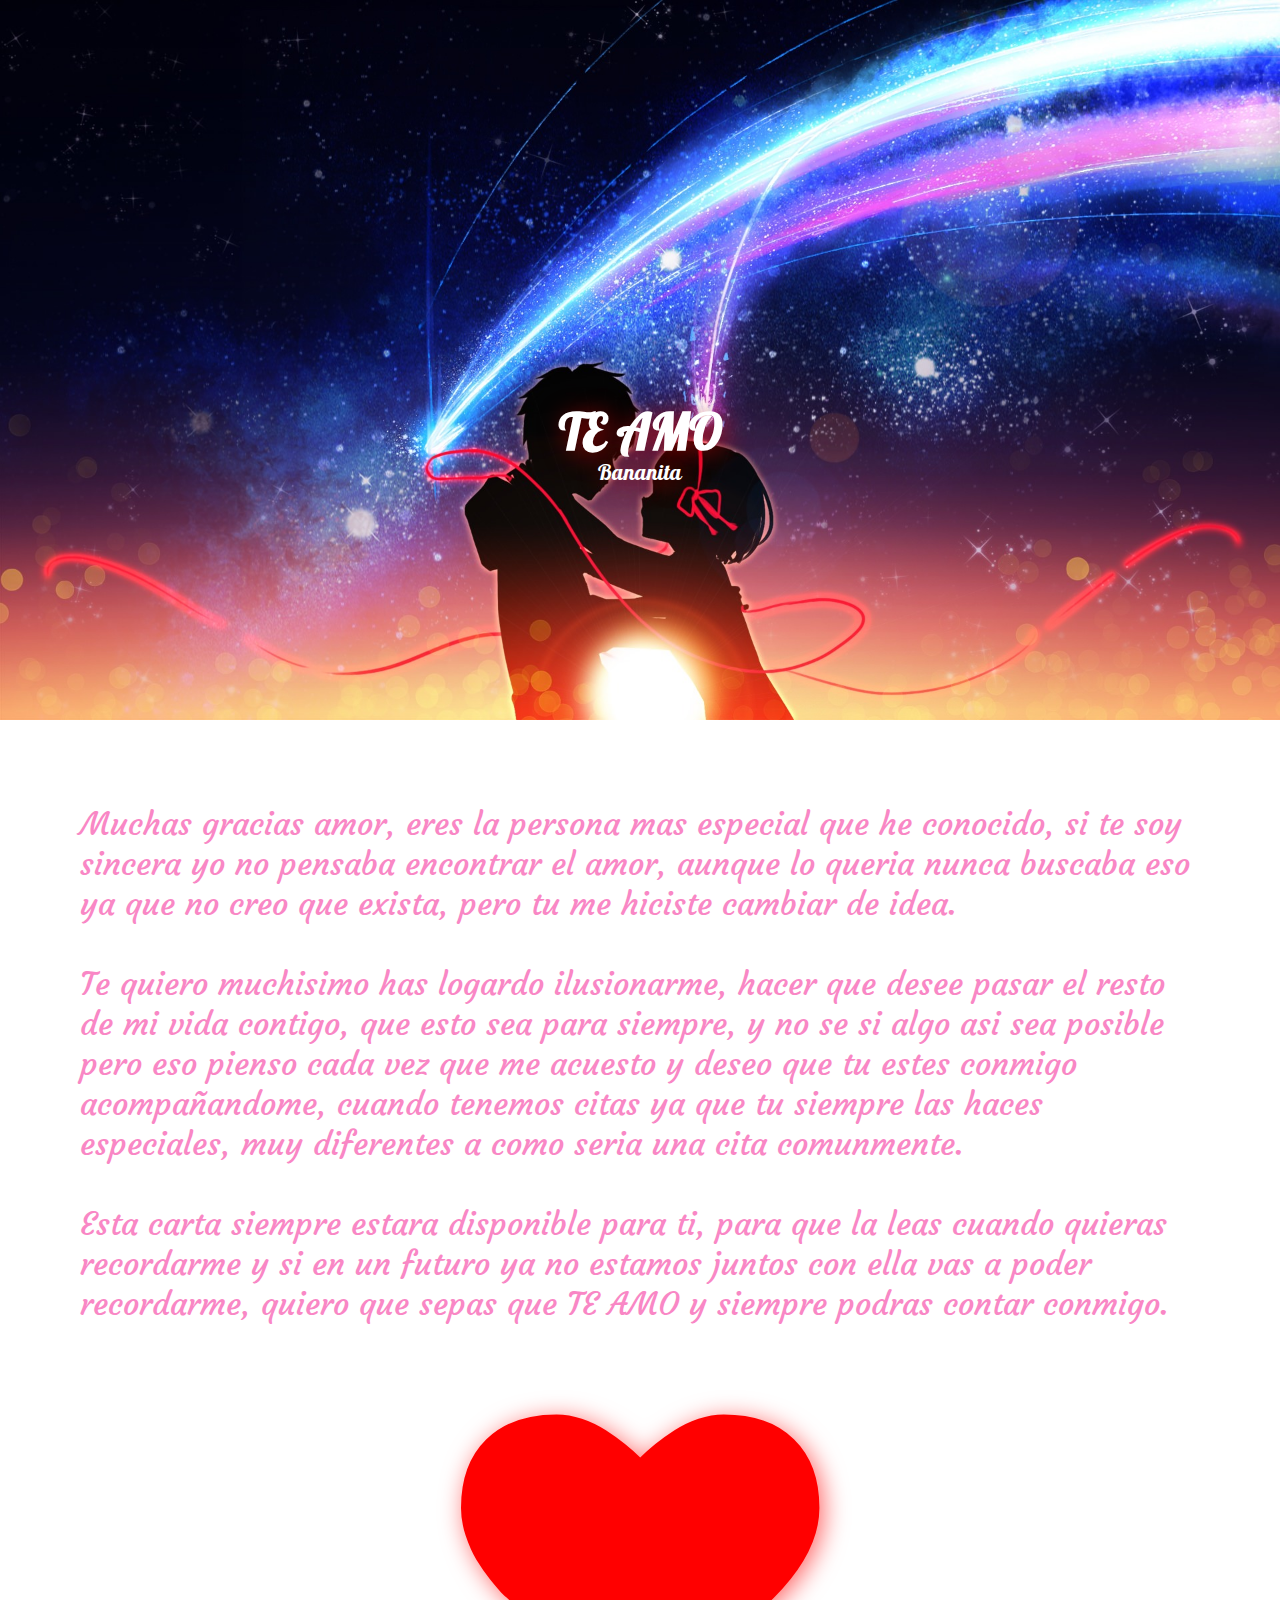
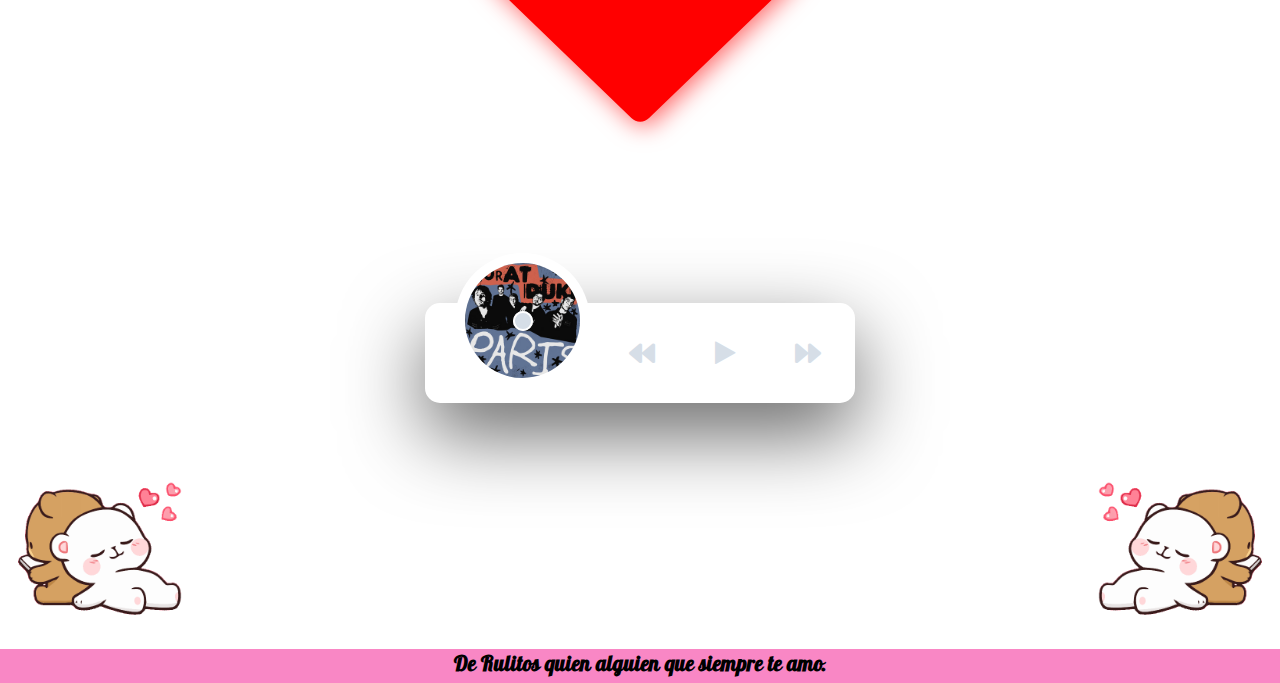
==== index.html @ a7a333dc "Probando git" ====
<!DOCTYPE html>
<html lang="es">

<head>
    <meta charset="UTF-8">
    <meta name="viewport" content="width=device-width, initial-scale=1.0">
    <link rel="stylesheet" href="./css/style.css">
    <link rel='stylesheet' href='https://use.fontawesome.com/releases/v5.3.1/css/all.css'><link rel="stylesheet" href="./css/musicreproductor.css">
    <link rel="stylesheet" href="https://cdnjs.cloudflare.com/ajax/libs/font-awesome/4.7.0/css/font-awesome.min.css">
    <link href="https://fonts.googleapis.com/css?family=Courgette|Pacifico&display=swap" rel="stylesheet">
    <link rel="shortcut icon" href="./multimedia/corazon.ico" />
    <title>Mi Ultima Carta de Amor</title>
</head>

<body>

    <nav>
        <img src="./multimedia/sombras_yourname.jpg" alt="background">
    </nav>

    <main>
        <div class="content">
            <p>
                Muchas gracias amor, eres la persona mas especial que he conocido, si te soy sincera yo no pensaba
                encontrar el amor, aunque lo queria nunca buscaba eso ya que no creo que exista, pero tu me hiciste
                cambiar de idea.
                <br><br>
                Te quiero muchisimo has logardo ilusionarme, hacer que desee pasar el resto de mi vida contigo, que esto
                sea para siempre, y no se si algo asi sea posible pero eso pienso cada vez que me acuesto y deseo que tu
                estes
                conmigo acompañandome, cuando tenemos citas ya que tu siempre las haces especiales, muy diferentes a
                como seria
                una cita comunmente.
                <br><br>
                Esta carta siempre estara disponible para ti, para que la leas cuando quieras recordarme y si en un
                futuro ya
                no estamos juntos con ella vas a poder recordarme, quiero que sepas que TE AMO y siempre podras contar
                conmigo.
            </p>
        </div>

        <container>
            <style>
                @import url('https://fonts.googleapis.com/css?family=Galada&display=swap');

                .container {
                    font-size: 28vw;
                    color: rgb(255, 0, 0);
                    animation: 3s ease infinite corazon;
                    text-shadow: 4px 4px 25px rgba(255, 0, 0, 0.6);
                    justify-content: center;
                    margin-top: 65px;
                    margin-bottom: 65px;
                }

                .container .contenido {
                    position: absolute;
                    left: 50%;
                    top: 50%;
                    transform: translate(-50%, -50%);
                    color: #fff;
                    text-align: center;
                    font-family: 'Galada', cursive;
                }

                .content_corazon {
                    position: absolute;
                    left: 50%;
                    top: 50%;
                    transform: translate(-50%, -50%);
                    color: #2f0fc0;
                    text-align: center;
                    font-family: 'Galada', cursive;
                }

                .container .contenido h1 {
                    font-size: 50px;
                }

                .container .contenido p {
                    font-size: 22px;
                }

                @keyframes corazon {

                    50% {
                        transform: scale(1.3);
                    }

                }
            </style>
            <center>
                <div class="container fa fa-heart">
                    <div class="contenido">
                        <h1>TE AMO</h1>
                        <p>Bananita</p>
                    </div>
                </div>
            </center>
        </container>
        <center>
            <div>
                <div id="app-cover">
                    <div id="bg-artwork"></div>
                    <div id="bg-layer"></div>
                    <div id="player">
                        <div id="player-track">
                            <div id="album-name"></div>
                            <div id="track-name"></div>
                            <div id="track-time">
                                <div id="current-time"></div>
                                <div id="track-length"></div>
                            </div>
                            <div id="s-area">
                                <div id="ins-time"></div>
                                <div id="s-hover"></div>
                                <div id="seek-bar"></div>
                            </div>
                        </div>
                        <div id="player-content">
                            <div id="album-art">
                                <img src="/multimedia/Track_1.jpg"
                                    class="active" id="_1">
                                <img src="https://raw.githubusercontent.com/himalayasingh/music-player-1/master/img/_2.jpg"
                                    id="_2">
                                <img src="https://raw.githubusercontent.com/himalayasingh/music-player-1/master/img/_3.jpg"
                                    id="_3">
                                <img src="https://raw.githubusercontent.com/himalayasingh/music-player-1/master/img/_4.jpg"
                                    id="_4">
                                <img src="https://raw.githubusercontent.com/himalayasingh/music-player-1/master/img/_5.jpg"
                                    id="_5">
                                <div id="buffer-box">Cargando ...</div>
                            </div>
                            <div id="player-controls">
                                <div class="control">
                                    <div class="button" id="play-previous">
                                        <i class="fas fa-backward"></i>
                                    </div>
                                </div>
                                <div class="control">
                                    <div class="button" id="play-pause-button">
                                        <i class="fas fa-play"></i>
                                    </div>
                                </div>
                                <div class="control">
                                    <div class="button" id="play-next">
                                        <i class="fas fa-forward"></i>
                                    </div>
                                </div>
                            </div>
                        </div>
                    </div>
                </div>
        </center>
       
        <style>
            .contenedor-imagenes {
                display: flex;
                justify-content: space-between;
                margin-left: auto;
                margin-top: 50px;
            }
        </style>
        <div class="contenedor-imagenes">
            <img src="./multimedia/sticker.gif" width="200" height="200">
            <img class="imagen-rotada" src="./multimedia/sticker.gif" width="200" height="200">
        </div>
        <div class="footer">
            <h4>De Rulitos quien alguien que siempre te amo.</h4>
        </div>

    </main>
    <script src='https://cdnjs.cloudflare.com/ajax/libs/jquery/3.3.1/jquery.min.js'></script>
    <script src="javascript.js"></script>
</body>

</html>
---- css/style.css ----
@import url("https://fonts.googleapis.com/css2?family=Inter:wght@100;200;300;400;500;600;700;800;900&display=swap");
*
{
    margin: 0;
    padding: 0;

}
nav img
{
    width: 100%;
    height: 100%;
}

.content img
{
    width: 650px;
    margin: auto;
    display: block;
}

.content p
{
    font-family: 'Courgette', cursive;
    color: #F987c5;
    font-size: 2em;
    padding: 80px;
    padding-bottom: 0;
}

.collage
{
    display: flex;
    flex-wrap: wrap;
    flex-direction: row;
    padding: 0;
    align-content: center;
    justify-content: center;
}

.collage img
{
    display: inline-block;
    width: 400px;
}

.footer
{
    display: block;
    font-family: 'Galada', cursive;
    font-size: 1.3em;
    background: #F987c5;
    width: 100%;
    height: auto;
    justify-content: center;
    
}

.footer h4
{
    display: flexbox;
    background: none;
    color: #000000;
    text-align: center;
}

.imagen-rotada {
    transform: scaleX(-1);

  }

.audio-musica{
    margin: 25px;
    margin-bottom: 75px;

}

.container .contenido {
    position: absolute;
    left: 50%;
    top: 50%;
    transform: translate(-50%, -50%);
    color: #fff;
    text-align: center;
    font-family: 'Galada', cursive;
}


.container .contenido h1 {
    font-size: 50px;
}

.container .contenido p {
    font-size: 22px;
}

@keyframes corazon {

    50% {
        transform: scale(1.3);
    }

}

@media screen and (max-width: 640px)
{
    nav img
    {
        height: 400px;
    }

    .content p
    {
        padding: 60px 10px;
        font-size: 1.4em;
    }

    .content img
    {
        display: none;
    }

    .collage
    {
        flex-direction: column;
    }

    .collage img
    {
        width: 100%;
    }
}
---- css/musicreproductor.css ----
*:focus {
    outline: none;
  }
  
  #body-music {
    font-family: Helvetica, Arial;
    margin: 0;
    background-color: #ffeff5;
  }
  
  #app-cover {
    position: static;
    top: 50%;
    right: 0;
    left: 0;
    width: 430px;
    height: 100px;
    margin: -4px auto;
  }
  
  #player {
    position: relative;
    height: 100%;
    z-index: 3;
  }
  
  #player-track {
    position: absolute;
    top: 0;
    right: 15px;
    left: 15px;
    padding: 13px 22px 10px 184px;
    background-color: #fff7f7;
    border-radius: 15px 15px 0 0;
    transition: 0.3s ease top;
    z-index: 1;
  }
  
  #player-track.active {
    top: -92px;
  }
  
  #album-name {
    color: #54576f;
    font-size: 17px;
    font-weight: bold;
  }
  
  #track-name {
    color: #acaebd;
    font-size: 13px;
    margin: 2px 0 13px 0;
  }
  
  #track-time {
    height: 12px;
    margin-bottom: 3px;
    overflow: hidden;
  }
  
  #current-time {
    float: left;
  }
  
  #track-length {
    float: right;
  }
  
  #current-time,
  #track-length {
    color: transparent;
    font-size: 11px;
    background-color: #ffe8ee;
    border-radius: 10px;
    transition: 0.3s ease all;
  }
  
  #track-time.active #current-time,
  #track-time.active #track-length {
    color: #f86d92;
    background-color: transparent;
  }
  
  #s-area,
  #seek-bar {
    position: relative;
    height: 4px;
    border-radius: 4px;
  }
  
  #s-area {
    background-color: #ffe8ee;
    cursor: pointer;
  }
  
  #ins-time {
    position: absolute;
    top: -29px;
    color: #fff;
    font-size: 12px;
    white-space: pre;
    padding: 5px 6px;
    border-radius: 4px;
    display: none;
  }
  
  #s-hover {
    position: absolute;
    top: 0;
    bottom: 0;
    left: 0;
    opacity: 0.2;
    z-index: 2;
  }
  
  #ins-time,
  #s-hover {
    background-color: #3b3d50;
  }
  
  #seek-bar {
    content: "";
    position: absolute;
    top: 0;
    bottom: 0;
    left: 0;
    width: 0;
    background-color: #fd6d94;
    transition: 0.2s ease width;
    z-index: 1;
  }
  
  #player-content {
    position: relative;
    height: 100%;
    background-color: #fff;
    box-shadow: 0 30px 80px #656565;
    border-radius: 15px;
    z-index: 2;
    margin-top: 95px;
    margin-bottom: 50px;
  }
  
  #album-art {
    position: absolute;
    top: -40px;
    width: 115px;
    height: 115px;
    margin-left: 40px;
    transform: rotateZ(0);
    transition: 0.3s ease all;
    box-shadow: 0 0 0 10px #fff;
    border-radius: 50%;
    overflow: hidden;
  }
  
  #album-art.active {
    top: -60px;
    box-shadow: 0 0 0 4px #fff7f7, 0 30px 50px -15px #afb7c1;
  }
  
  #album-art:before {
    content: "";
    position: absolute;
    top: 50%;
    right: 0;
    left: 0;
    width: 20px;
    height: 20px;
    margin: -10px auto 0 auto;
    background-color: #d6dee7;
    border-radius: 50%;
    box-shadow: inset 0 0 0 2px #fff;
    z-index: 2;
  }
  
  #album-art img {
    display: block;
    position: absolute;
    top: 0;
    left: 0;
    width: 100%;
    height: 100%;
    opacity: 0;
    z-index: -1;
  }
  
  #album-art img.active {
    opacity: 1;
    z-index: 1;
  }
  
  #album-art.active img.active {
    z-index: 1;
    animation: rotateAlbumArt 3s linear 0s infinite forwards;
  }
  
  @keyframes rotateAlbumArt {
    0% {
      transform: rotateZ(0);
    }
    100% {
      transform: rotateZ(360deg);
    }
  }
  
  #buffer-box {
    position: absolute;
    top: 50%;
    right: 0;
    left: 0;
    height: 13px;
    color: #1f1f1f;
    font-size: 13px;
    font-family: Helvetica;
    text-align: center;
    font-weight: bold;
    line-height: 1;
    padding: 6px;
    margin: -12px auto 0 auto;
    background-color: rgba(255, 255, 255, 0.19);
    opacity: 0;
    z-index: 2;
  }
  
  #album-art img,
  #buffer-box {
    transition: 0.1s linear all;
  }
  
  #album-art.buffering img {
    opacity: 0.25;
  }
  
  #album-art.buffering img.active {
    opacity: 0.8;
    filter: blur(2px);
    -webkit-filter: blur(2px);
  }
  
  #album-art.buffering #buffer-box {
    opacity: 1;
  }
  
  #player-controls {
    width: 250px;
    height: 100%;
    margin: 0 5px 0 141px;
    float: right;
    overflow: hidden;
  }
  
  .control {
    width: 33.333%;
    float: left;
    padding: 12px 0;
  }
  
  .button {
    width: 26px;
    height: 26px;
    padding: 25px;
    background-color: #fff;
    border-radius: 6px;
    cursor: pointer;
  }
  
  .button i {
    display: block;
    color: #d6dee7;
    font-size: 26px;
    text-align: center;
    line-height: 1;
  }
  
  .button,
  .button i {
    transition: 0.2s ease all;
  }
  
  .button:hover {
    background-color: #d6d6de;
  }
  
  .button:hover i {
    color: #fff;
  }
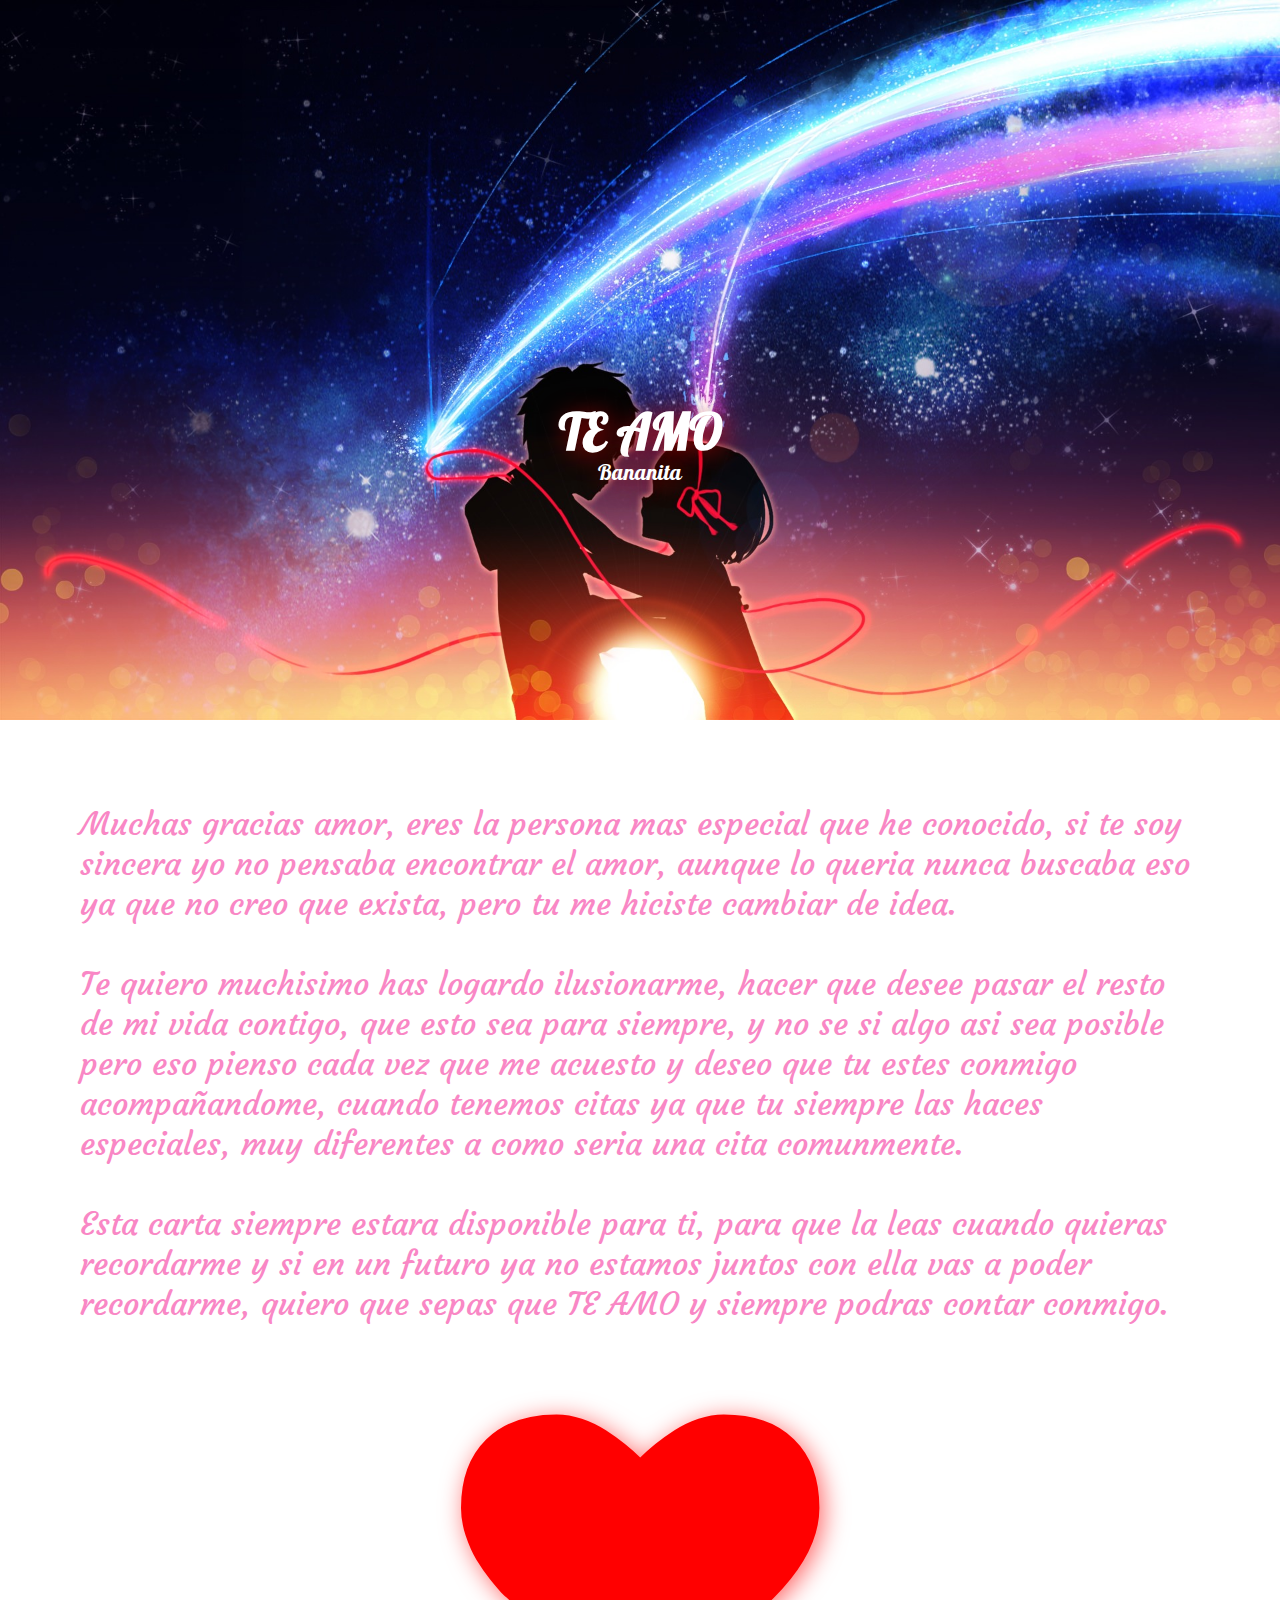
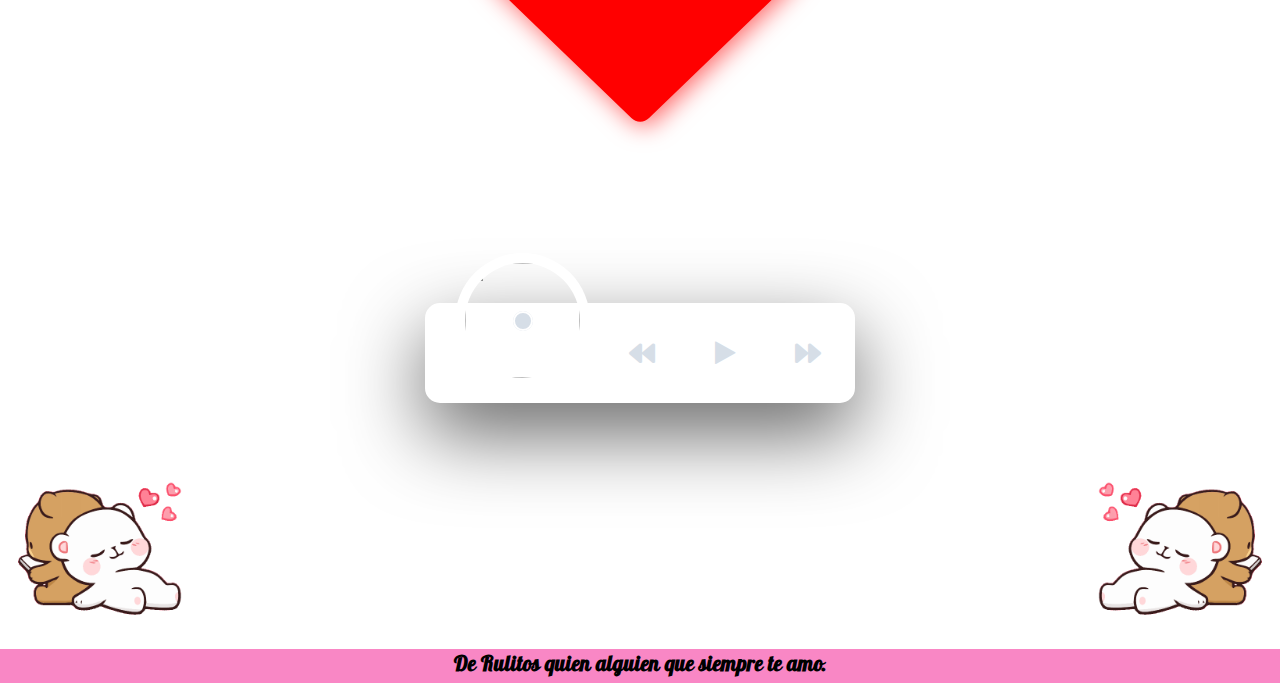
==== commit 373afae3: "Canciones Completas" ====
--- a/index.html
+++ b/index.html
@@ -119,15 +119,15 @@
                         </div>
                         <div id="player-content">
                             <div id="album-art">
-                                <img src="/multimedia/Track_1.jpg"
+                                <img src="https://raw.githubusercontent.com/JulianL76/Love_Letter/main/multimedia/Track_1.jpg"
                                     class="active" id="_1">
-                                <img src="https://raw.githubusercontent.com/himalayasingh/music-player-1/master/img/_2.jpg"
+                                <img src="https://raw.githubusercontent.com/JulianL76/Love_Letter/main/multimedia/Track_2.jpg"
                                     id="_2">
-                                <img src="https://raw.githubusercontent.com/himalayasingh/music-player-1/master/img/_3.jpg"
+                                <img src="https://raw.githubusercontent.com/JulianL76/Love_Letter/main/multimedia/Track_3.jpg"
                                     id="_3">
-                                <img src="https://raw.githubusercontent.com/himalayasingh/music-player-1/master/img/_4.jpg"
+                                <img src="https://raw.githubusercontent.com/JulianL76/Love_Letter/main/multimedia/Track_2.jpg"
                                     id="_4">
-                                <img src="https://raw.githubusercontent.com/himalayasingh/music-player-1/master/img/_5.jpg"
+                                <img src="https://raw.githubusercontent.com/JulianL76/Love_Letter/main/multimedia/Track_4.jpg"
                                     id="_5">
                                 <div id="buffer-box">Cargando ...</div>
                             </div>
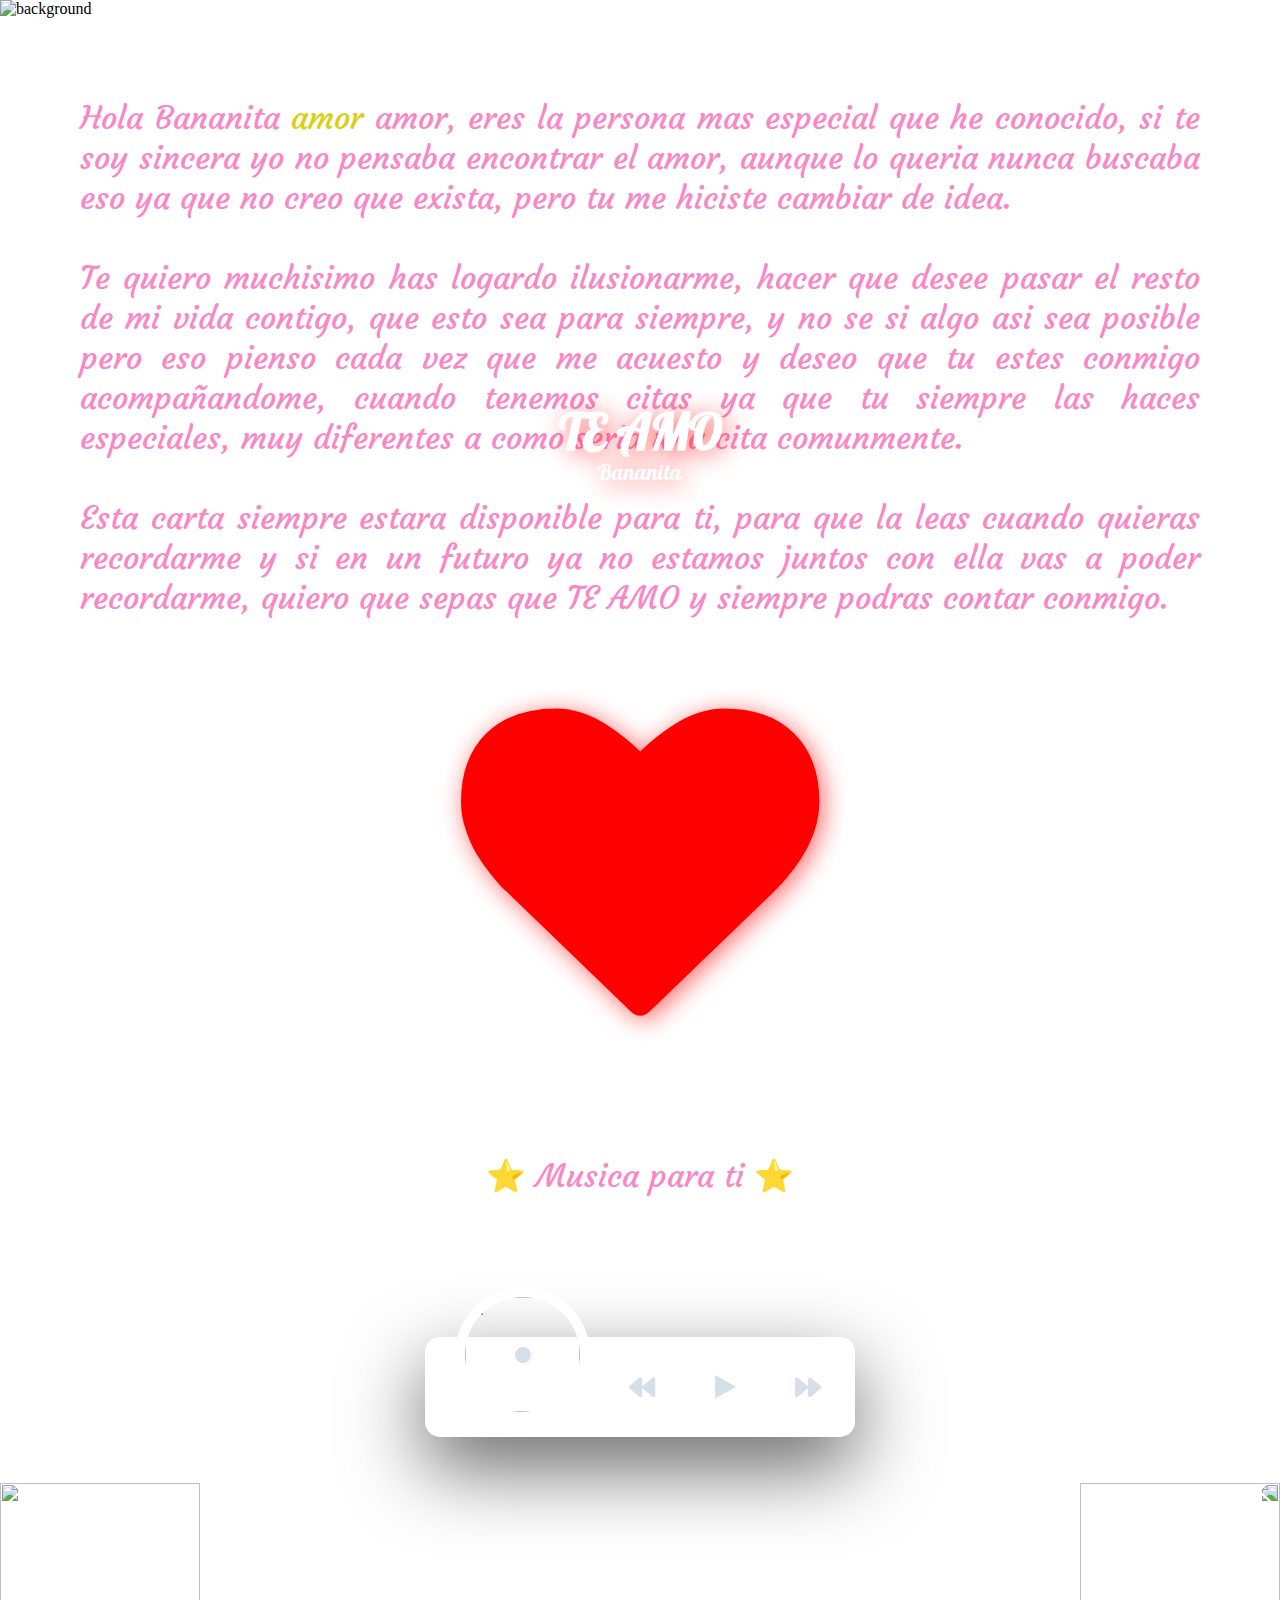
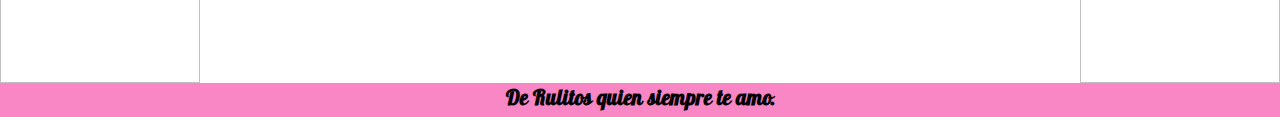
==== commit ef0f1a30: "Imgenes subidas a Github" ====
--- a/index.html
+++ b/index.html
@@ -15,13 +15,13 @@
 <body>
 
     <nav>
-        <img src="./multimedia/sombras_yourname.jpg" alt="background">
+        <img src="https://raw.githubusercontent.com/JulianL76/Love_Letter/main/multimedia/sombras_yourname.jpg" alt="background">
     </nav>
 
     <main>
         <div class="content">
             <p>
-                Muchas gracias amor, eres la persona mas especial que he conocido, si te soy sincera yo no pensaba
+                Hola Bananita <span class="degradado">amor</span> amor, eres la persona mas especial que he conocido, si te soy sincera yo no pensaba
                 encontrar el amor, aunque lo queria nunca buscaba eso ya que no creo que exista, pero tu me hiciste
                 cambiar de idea.
                 <br><br>
@@ -100,6 +100,11 @@
         </container>
         <center>
             <div>
+                <div> 
+                    <p class="titulo-musica">
+                        ⭐ Musica para ti ⭐
+                    </p>
+                </div>
                 <div id="app-cover">
                     <div id="bg-artwork"></div>
                     <div id="bg-layer"></div>
@@ -162,11 +167,11 @@
             }
         </style>
         <div class="contenedor-imagenes">
-            <img src="./multimedia/sticker.gif" width="200" height="200">
-            <img class="imagen-rotada" src="./multimedia/sticker.gif" width="200" height="200">
+            <img src="https://raw.githubusercontent.com/JulianL76/Love_Letter/main/multimedia/sticker.gif" width="200" height="200">
+            <img class="imagen-rotada" src="https://raw.githubusercontent.com/JulianL76/Love_Letter/main/multimedia/sticker.gif" width="200" height="200">
         </div>
         <div class="footer">
-            <h4>De Rulitos quien alguien que siempre te amo.</h4>
+            <h4>De Rulitos quien siempre te amo.</h4>
         </div>
 
     </main>
--- a/css/style.css
+++ b/css/style.css
@@ -1,25 +1,23 @@
 @import url("https://fonts.googleapis.com/css2?family=Inter:wght@100;200;300;400;500;600;700;800;900&display=swap");
-*
-{
+
+* {
     margin: 0;
     padding: 0;
 
 }
-nav img
-{
+
+nav img {
     width: 100%;
     height: 100%;
 }
 
-.content img
-{
+.content img {
     width: 650px;
     margin: auto;
     display: block;
 }
 
-.content p
-{
+.content p {
     font-family: 'Courgette', cursive;
     color: #F987c5;
     font-size: 2em;
@@ -27,8 +25,26 @@
     padding-bottom: 0;
 }
 
-.collage
-{
+.titulo-musica{
+    font-family: 'Courgette', cursive;
+    color: #F987c5;
+    font-size: 2em;
+
+    padding: 50px;
+
+}
+
+.content {
+    text-align: justify;
+}
+
+.degradado {
+    color: #dbce12;
+    font-size: 1em;
+}
+
+
+.collage {
     display: flex;
     flex-wrap: wrap;
     flex-direction: row;
@@ -37,14 +53,12 @@
     justify-content: center;
 }
 
-.collage img
-{
+.collage img {
     display: inline-block;
     width: 400px;
 }
 
-.footer
-{
+.footer {
     display: block;
     font-family: 'Galada', cursive;
     font-size: 1.3em;
@@ -52,11 +66,10 @@
     width: 100%;
     height: auto;
     justify-content: center;
-    
+
 }
 
-.footer h4
-{
+.footer h4 {
     display: flexbox;
     background: none;
     color: #000000;
@@ -66,9 +79,9 @@
 .imagen-rotada {
     transform: scaleX(-1);
 
-  }
+}
 
-.audio-musica{
+.audio-musica {
     margin: 25px;
     margin-bottom: 75px;
 
@@ -101,31 +114,25 @@
 
 }
 
-@media screen and (max-width: 640px)
-{
-    nav img
-    {
+@media screen and (max-width: 640px) {
+    nav img {
         height: 400px;
     }
 
-    .content p
-    {
+    .content p {
         padding: 60px 10px;
         font-size: 1.4em;
     }
 
-    .content img
-    {
+    .content img {
         display: none;
     }
 
-    .collage
-    {
+    .collage {
         flex-direction: column;
     }
 
-    .collage img
-    {
+    .collage img {
         width: 100%;
     }
 }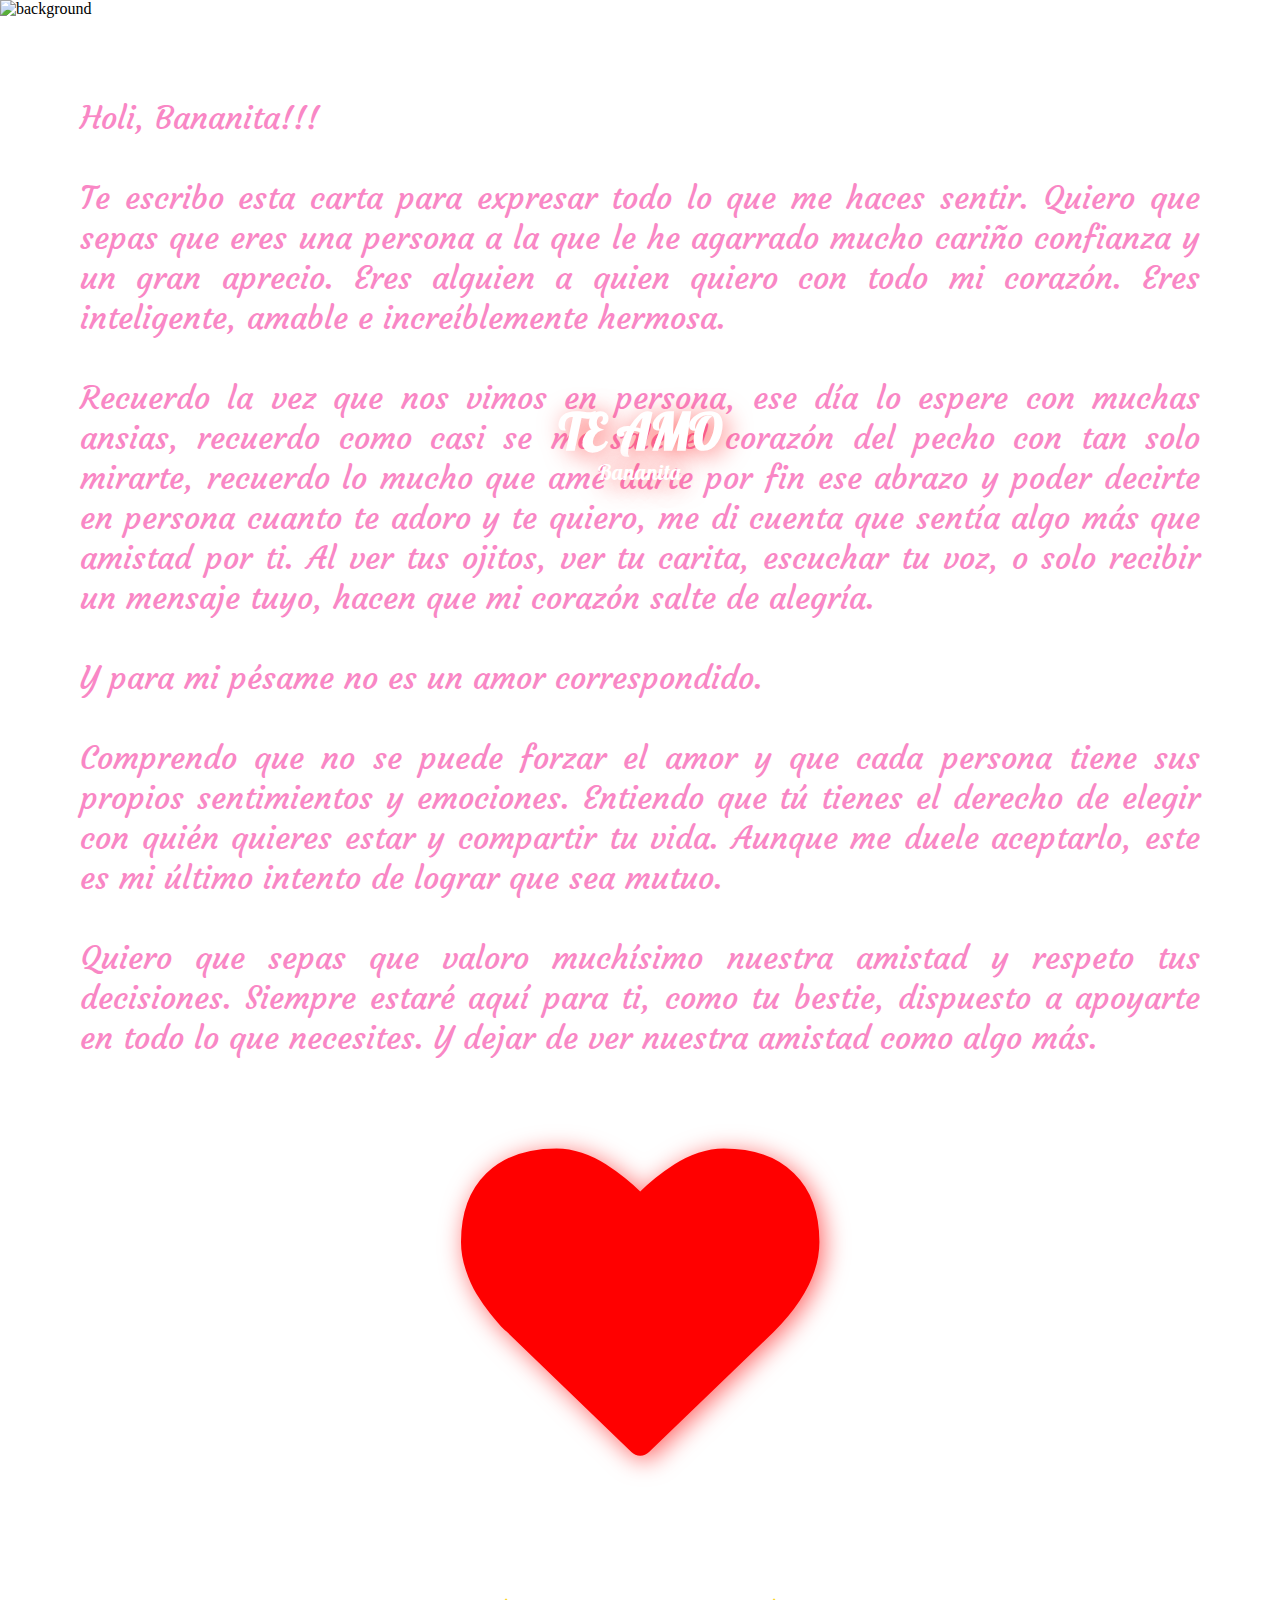
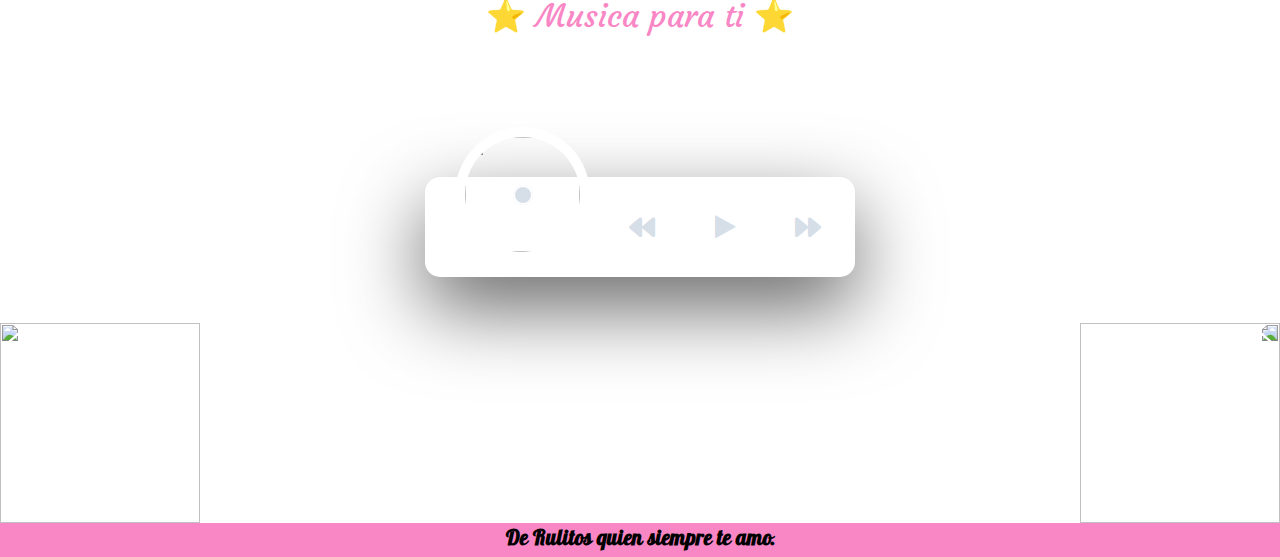
==== commit 216a33d8: "Mensaje completo." ====
--- a/index.html
+++ b/index.html
@@ -5,7 +5,8 @@
     <meta charset="UTF-8">
     <meta name="viewport" content="width=device-width, initial-scale=1.0">
     <link rel="stylesheet" href="./css/style.css">
-    <link rel='stylesheet' href='https://use.fontawesome.com/releases/v5.3.1/css/all.css'><link rel="stylesheet" href="./css/musicreproductor.css">
+    <link rel='stylesheet' href='https://use.fontawesome.com/releases/v5.3.1/css/all.css'>
+    <link rel="stylesheet" href="./css/musicreproductor.css">
     <link rel="stylesheet" href="https://cdnjs.cloudflare.com/ajax/libs/font-awesome/4.7.0/css/font-awesome.min.css">
     <link href="https://fonts.googleapis.com/css?family=Courgette|Pacifico&display=swap" rel="stylesheet">
     <link rel="shortcut icon" href="./multimedia/corazon.ico" />
@@ -15,27 +16,35 @@
 <body>
 
     <nav>
-        <img src="https://raw.githubusercontent.com/JulianL76/Love_Letter/main/multimedia/sombras_yourname.jpg" alt="background">
+        <img src="https://raw.githubusercontent.com/JulianL76/Love_Letter/main/multimedia/sombras_yourname.jpg"
+            alt="background">
     </nav>
 
     <main>
         <div class="content">
             <p>
-                Hola Bananita <span class="degradado">amor</span> amor, eres la persona mas especial que he conocido, si te soy sincera yo no pensaba
-                encontrar el amor, aunque lo queria nunca buscaba eso ya que no creo que exista, pero tu me hiciste
-                cambiar de idea.
+                Holi, Bananita!!!
                 <br><br>
-                Te quiero muchisimo has logardo ilusionarme, hacer que desee pasar el resto de mi vida contigo, que esto
-                sea para siempre, y no se si algo asi sea posible pero eso pienso cada vez que me acuesto y deseo que tu
-                estes
-                conmigo acompañandome, cuando tenemos citas ya que tu siempre las haces especiales, muy diferentes a
-                como seria
-                una cita comunmente.
+                Te escribo esta carta para expresar todo lo que me haces sentir. Quiero que sepas que eres una persona a
+                la que le he agarrado mucho cariño confianza y un gran aprecio. Eres alguien a quien quiero con todo mi
+                corazón. Eres inteligente, amable e increíblemente hermosa.
                 <br><br>
-                Esta carta siempre estara disponible para ti, para que la leas cuando quieras recordarme y si en un
-                futuro ya
-                no estamos juntos con ella vas a poder recordarme, quiero que sepas que TE AMO y siempre podras contar
-                conmigo.
+                Recuerdo la vez que nos vimos en persona, ese día lo espere con muchas ansias, recuerdo como casi se me
+                sale el corazón del pecho con tan solo mirarte, recuerdo lo mucho que amé darte por fin ese abrazo y
+                poder decirte en persona cuanto te adoro y te quiero, me di cuenta que sentía algo más que amistad por
+                ti. Al ver tus ojitos, ver tu carita, escuchar tu voz, o solo recibir un mensaje tuyo, hacen que mi
+                corazón salte de alegría.
+                <br><br>
+                Y para mi pésame no es un amor correspondido.
+                <br><br>
+                Comprendo que no se puede forzar el amor y que cada persona tiene sus propios sentimientos y emociones.
+                Entiendo que tú tienes el derecho de elegir con quién quieres estar y compartir tu vida. Aunque me duele
+                aceptarlo, este es mi último intento de lograr que sea mutuo.
+                <br><br>
+                Quiero que sepas que valoro muchísimo nuestra amistad y respeto tus decisiones. Siempre estaré aquí para
+                ti, como tu bestie, dispuesto a apoyarte en todo lo que necesites. Y dejar de ver nuestra amistad como
+                algo más.
+
             </p>
         </div>
 
@@ -100,7 +109,7 @@
         </container>
         <center>
             <div>
-                <div> 
+                <div>
                     <p class="titulo-musica">
                         ⭐ Musica para ti ⭐
                     </p>
@@ -157,7 +166,7 @@
                     </div>
                 </div>
         </center>
-       
+
         <style>
             .contenedor-imagenes {
                 display: flex;
@@ -167,8 +176,11 @@
             }
         </style>
         <div class="contenedor-imagenes">
-            <img src="https://raw.githubusercontent.com/JulianL76/Love_Letter/main/multimedia/sticker.gif" width="200" height="200">
-            <img class="imagen-rotada" src="https://raw.githubusercontent.com/JulianL76/Love_Letter/main/multimedia/sticker.gif" width="200" height="200">
+            <img src="https://raw.githubusercontent.com/JulianL76/Love_Letter/main/multimedia/sticker.gif" width="200"
+                height="200">
+            <img class="imagen-rotada"
+                src="https://raw.githubusercontent.com/JulianL76/Love_Letter/main/multimedia/sticker.gif" width="200"
+                height="200">
         </div>
         <div class="footer">
             <h4>De Rulitos quien siempre te amo.</h4>
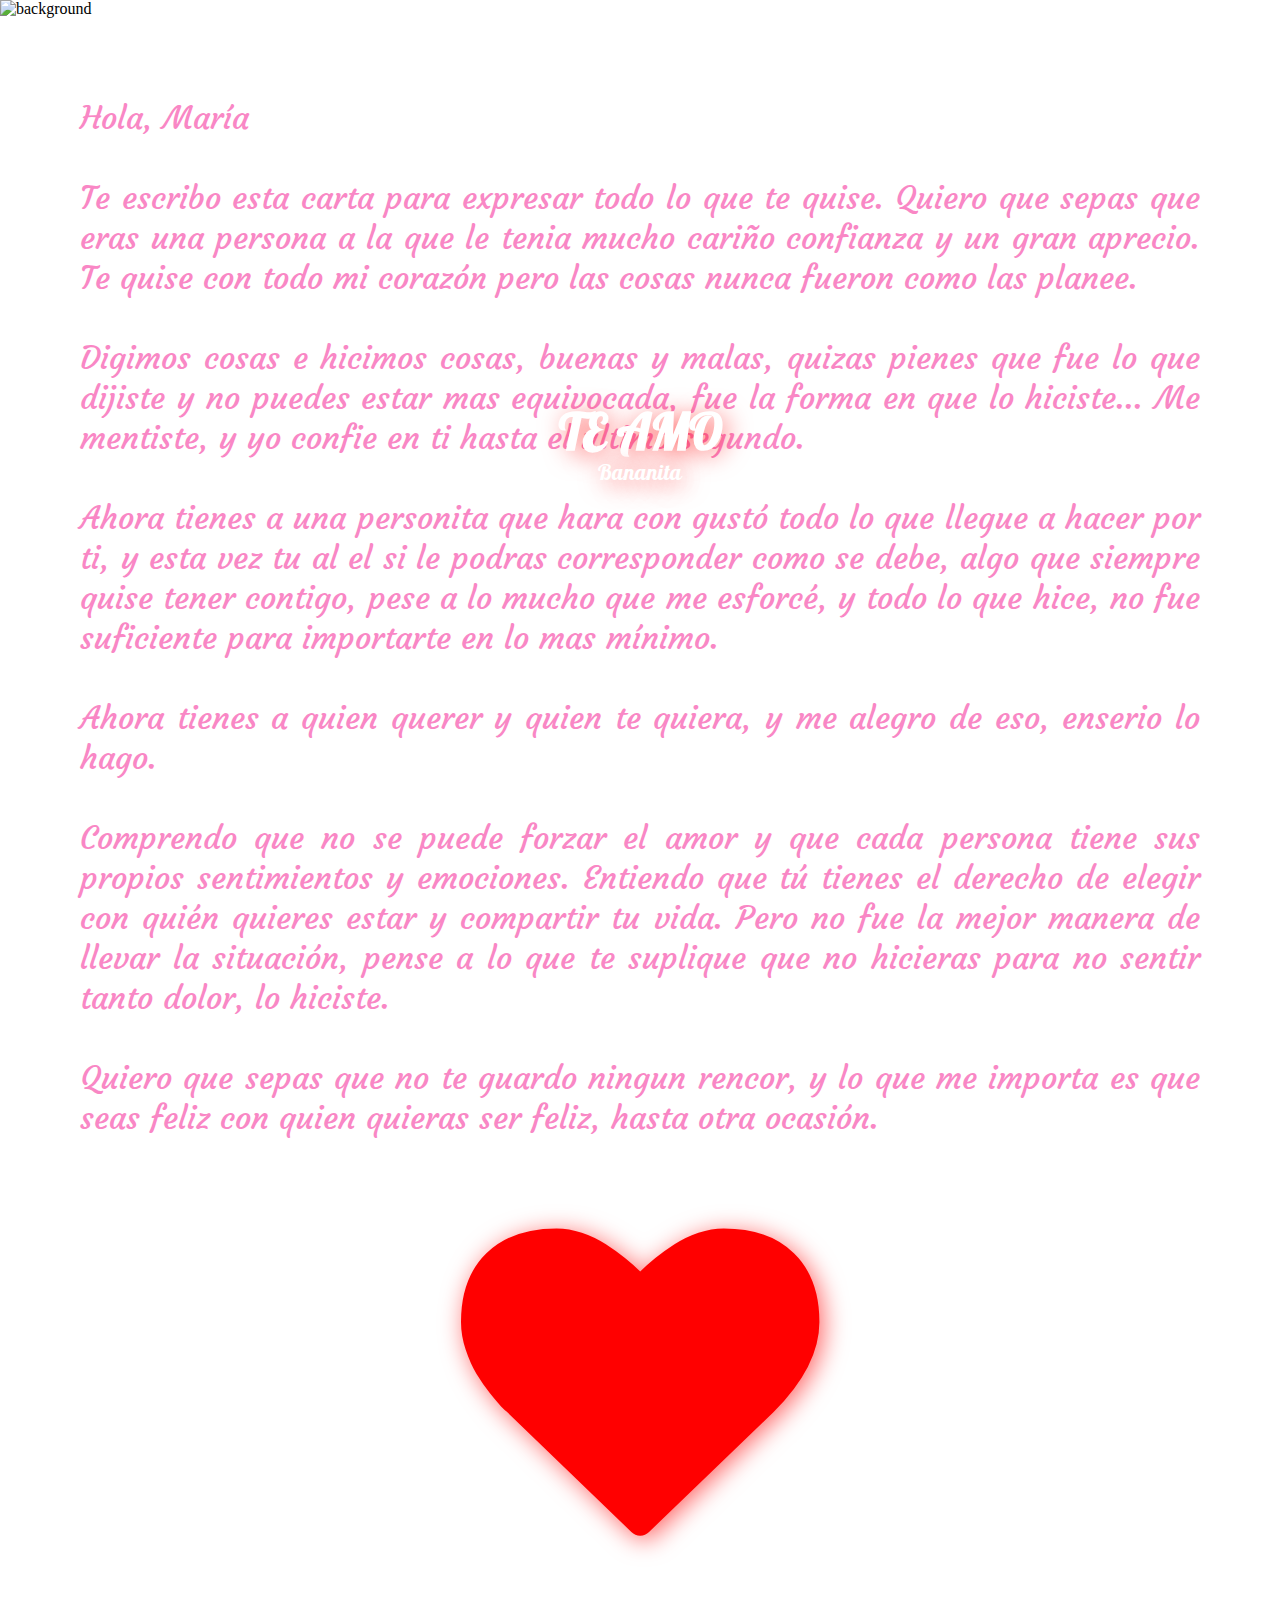
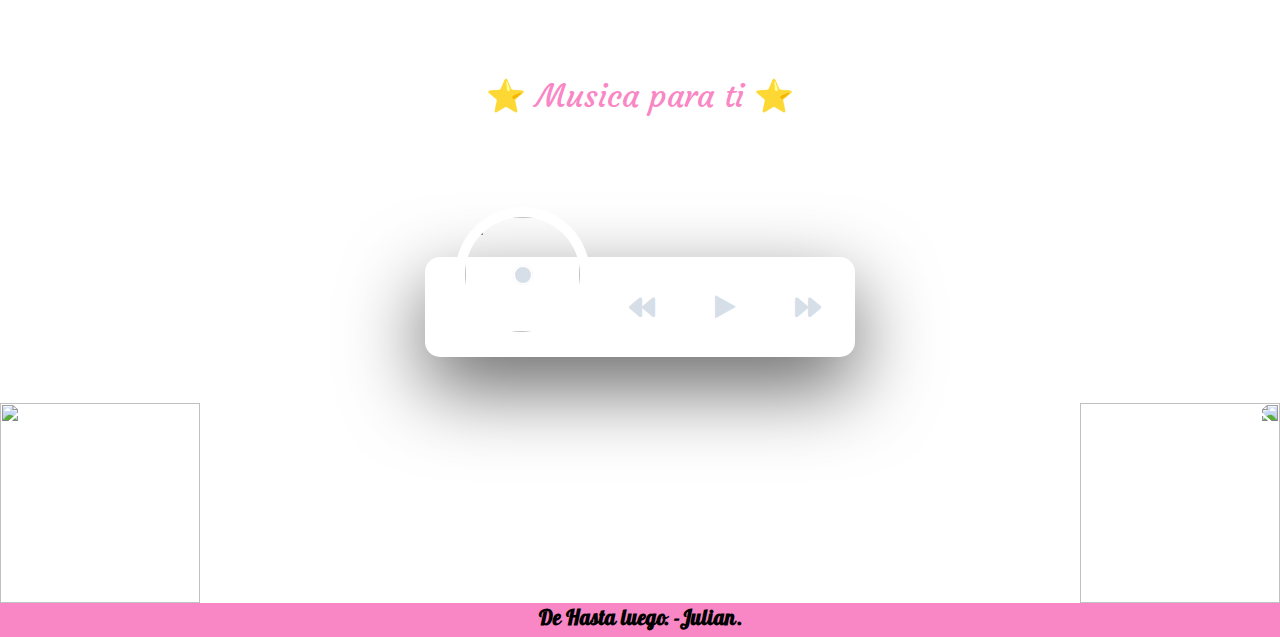
==== commit fe6aa1a8: "El fin." ====
--- a/index.html
+++ b/index.html
@@ -16,34 +16,41 @@
 <body>
 
     <nav>
-        <img src="https://raw.githubusercontent.com/JulianL76/Love_Letter/main/multimedia/sombras_yourname.jpg"
+        <img src="https://raw.githubusercontent.com/JulianL76/Love_Letter/main/multimedia/"
             alt="background">
     </nav>
 
     <main>
         <div class="content">
             <p>
-                Holi, Bananita!!!
-                <br><br>
-                Te escribo esta carta para expresar todo lo que me haces sentir. Quiero que sepas que eres una persona a
-                la que le he agarrado mucho cariño confianza y un gran aprecio. Eres alguien a quien quiero con todo mi
-                corazón. Eres inteligente, amable e increíblemente hermosa.
-                <br><br>
-                Recuerdo la vez que nos vimos en persona, ese día lo espere con muchas ansias, recuerdo como casi se me
-                sale el corazón del pecho con tan solo mirarte, recuerdo lo mucho que amé darte por fin ese abrazo y
-                poder decirte en persona cuanto te adoro y te quiero, me di cuenta que sentía algo más que amistad por
-                ti. Al ver tus ojitos, ver tu carita, escuchar tu voz, o solo recibir un mensaje tuyo, hacen que mi
-                corazón salte de alegría.
-                <br><br>
-                Y para mi pésame no es un amor correspondido.
+                Hola, María 
+                <br><br>
+                Te escribo esta carta para expresar todo lo que te quise. Quiero que sepas que eras una persona a
+                la que le tenia mucho cariño confianza y un gran aprecio. Te quise con todo mi corazón pero las 
+                cosas nunca fueron como las planee.
+                <br><br>
+                Digimos cosas e hicimos cosas, buenas y malas, quizas pienes que fue lo que dijiste y no puedes estar
+                mas equivocada, fue la forma en que lo hiciste... Me mentiste, y yo confie en ti hasta el último 
+                segundo. 
+                <br><br>
+                Ahora tienes a una personita que hara con gustó todo lo que llegue a hacer por ti, y esta vez tu al el
+                si le podras corresponder como se debe, algo que siempre quise tener contigo, pese a lo mucho que me 
+                esforcé, y todo lo que hice, no fue suficiente para importarte en lo mas mínimo.
+
+
+                <br><br>
+                Ahora tienes a quien querer y quien te quiera, y me alegro de eso, enserio lo hago.
                 <br><br>
                 Comprendo que no se puede forzar el amor y que cada persona tiene sus propios sentimientos y emociones.
-                Entiendo que tú tienes el derecho de elegir con quién quieres estar y compartir tu vida. Aunque me duele
-                aceptarlo, este es mi último intento de lograr que sea mutuo.
-                <br><br>
-                Quiero que sepas que valoro muchísimo nuestra amistad y respeto tus decisiones. Siempre estaré aquí para
-                ti, como tu bestie, dispuesto a apoyarte en todo lo que necesites. Y dejar de ver nuestra amistad como
-                algo más.
+                Entiendo que tú tienes el derecho de elegir con quién quieres estar y compartir tu vida. Pero no fue la
+                mejor manera de llevar la situación, pense a lo que te suplique que no hicieras para no sentir
+                tanto dolor, lo hiciste.
+   
+                <br><br>
+                Quiero que sepas que no te guardo ningun rencor, y lo que me importa es que seas feliz con quien quieras
+                ser feliz, hasta otra ocasión.
+                
+              
 
             </p>
         </div>
@@ -176,14 +183,14 @@
             }
         </style>
         <div class="contenedor-imagenes">
-            <img src="https://raw.githubusercontent.com/JulianL76/Love_Letter/main/multimedia/sticker.gif" width="200"
+            <img src="https://raw.githubusercontent.com/JulianL76/Love_Letter/main/multimedia" width="200"
                 height="200">
             <img class="imagen-rotada"
-                src="https://raw.githubusercontent.com/JulianL76/Love_Letter/main/multimedia/sticker.gif" width="200"
+                src="https://raw.githubusercontent.com/JulianL76/Love_Letter/main/multimedia" width="200"
                 height="200">
         </div>
         <div class="footer">
-            <h4>De Rulitos quien siempre te amo.</h4>
+            <h4>De Hasta luego. -Julian. </h4>
         </div>
 
     </main>
@@ -191,4 +198,4 @@
     <script src="javascript.js"></script>
 </body>
 
-</html>+</html>
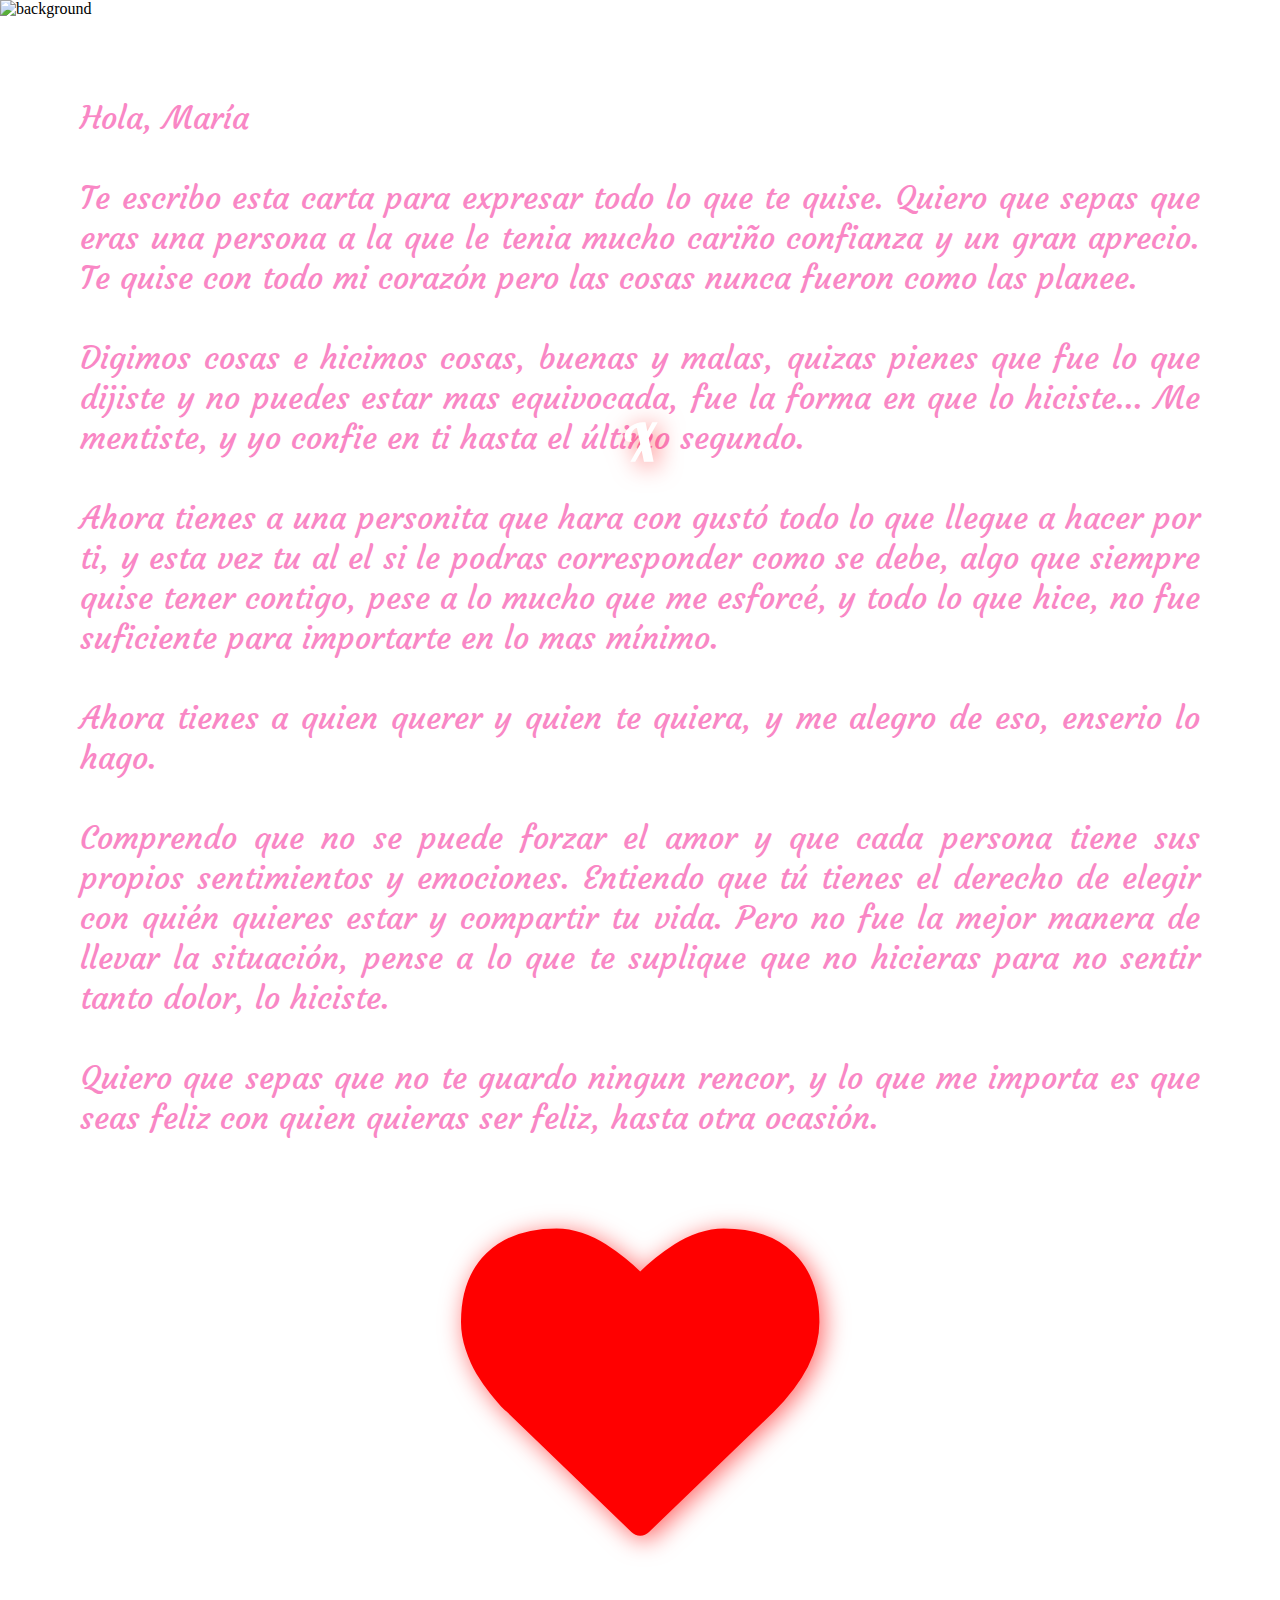
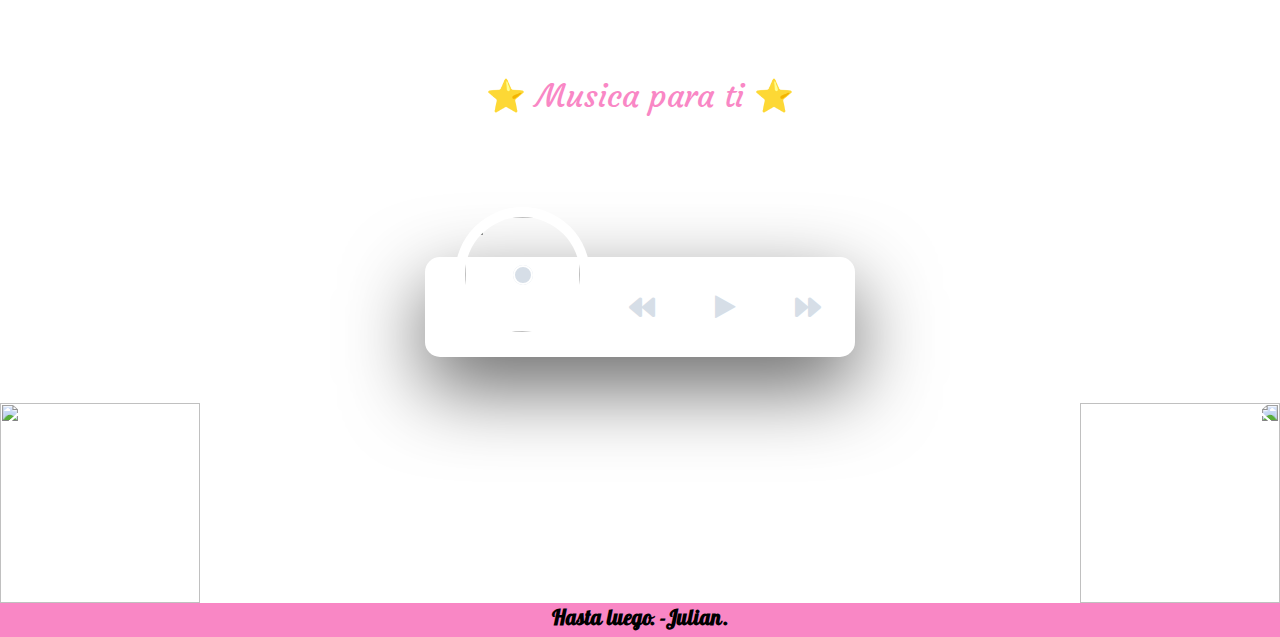
==== commit 9bc087d4: "El final" ====
--- a/index.html
+++ b/index.html
@@ -108,8 +108,8 @@
             <center>
                 <div class="container fa fa-heart">
                     <div class="contenido">
-                        <h1>TE AMO</h1>
-                        <p>Bananita</p>
+                        <h1>X</h1>
+                        <p></p>
                     </div>
                 </div>
             </center>
@@ -190,7 +190,7 @@
                 height="200">
         </div>
         <div class="footer">
-            <h4>De Hasta luego. -Julian. </h4>
+            <h4>Hasta luego. -Julian. </h4>
         </div>
 
     </main>
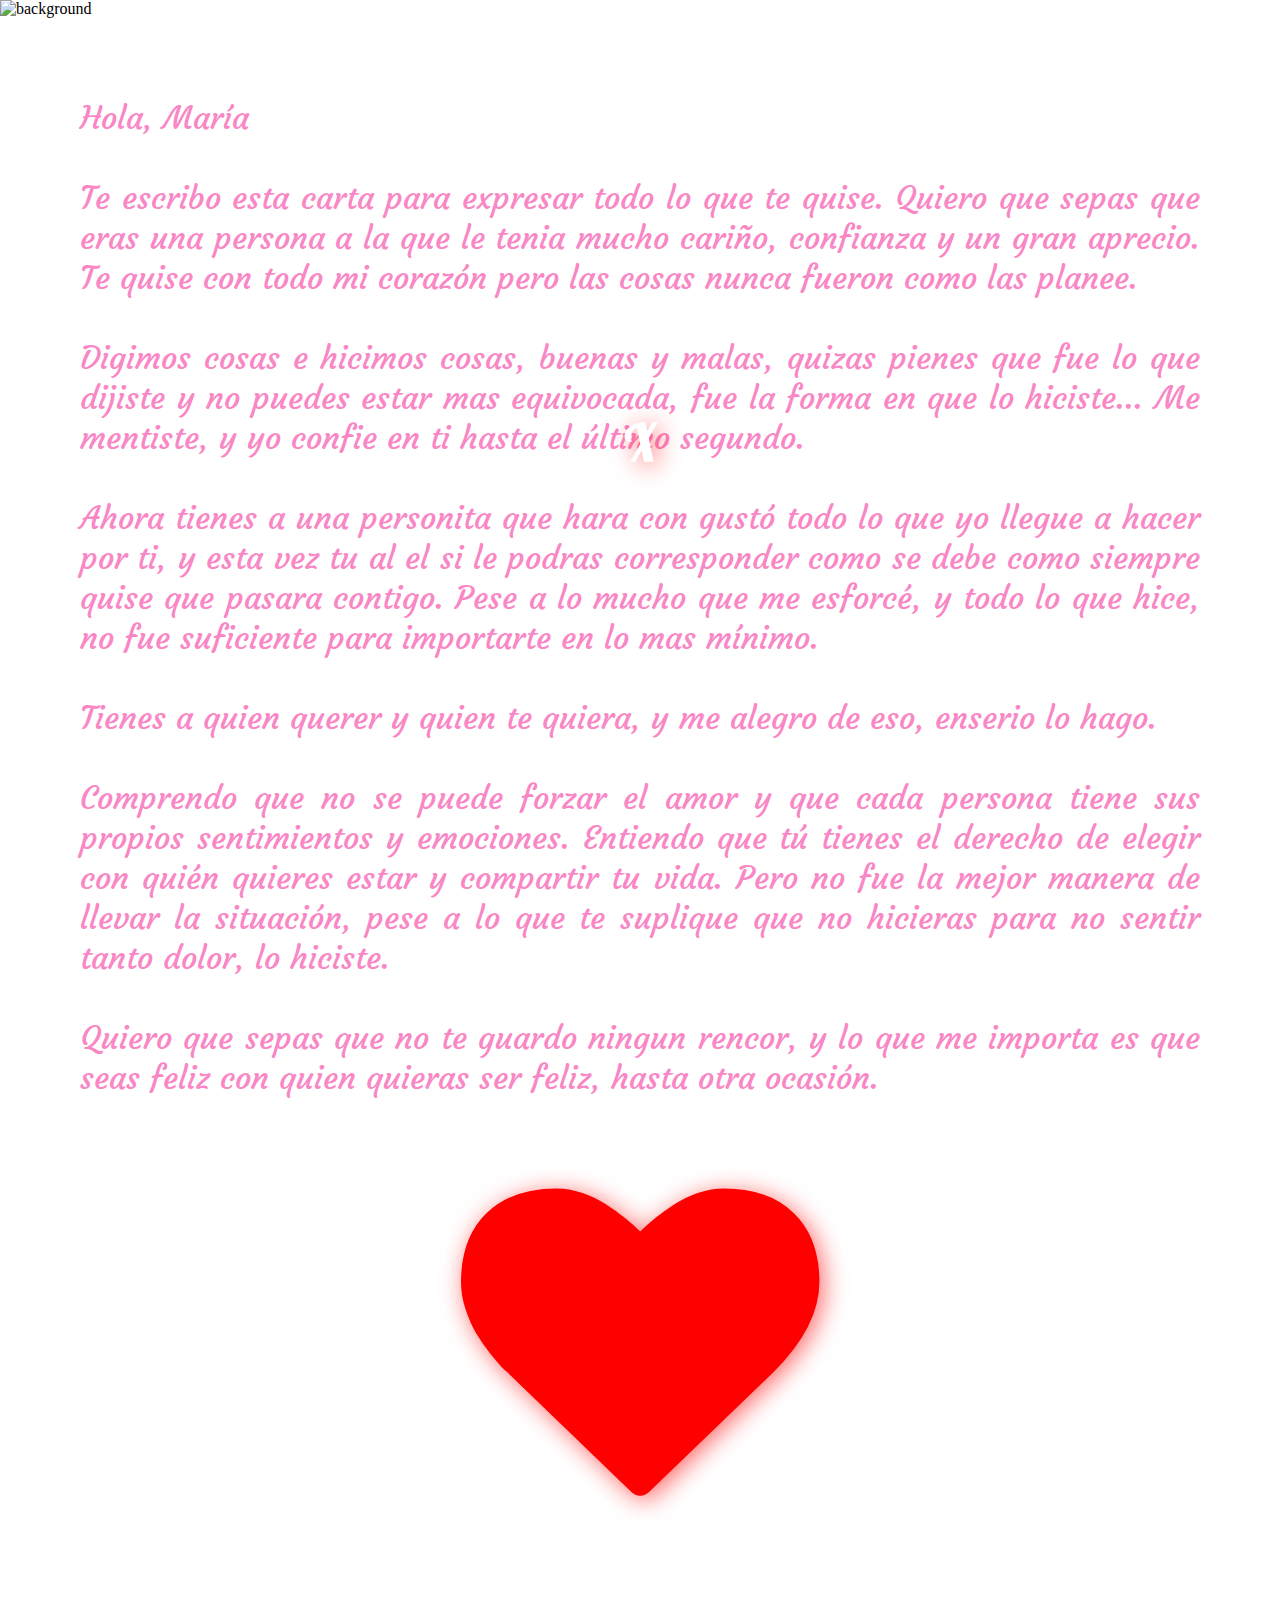
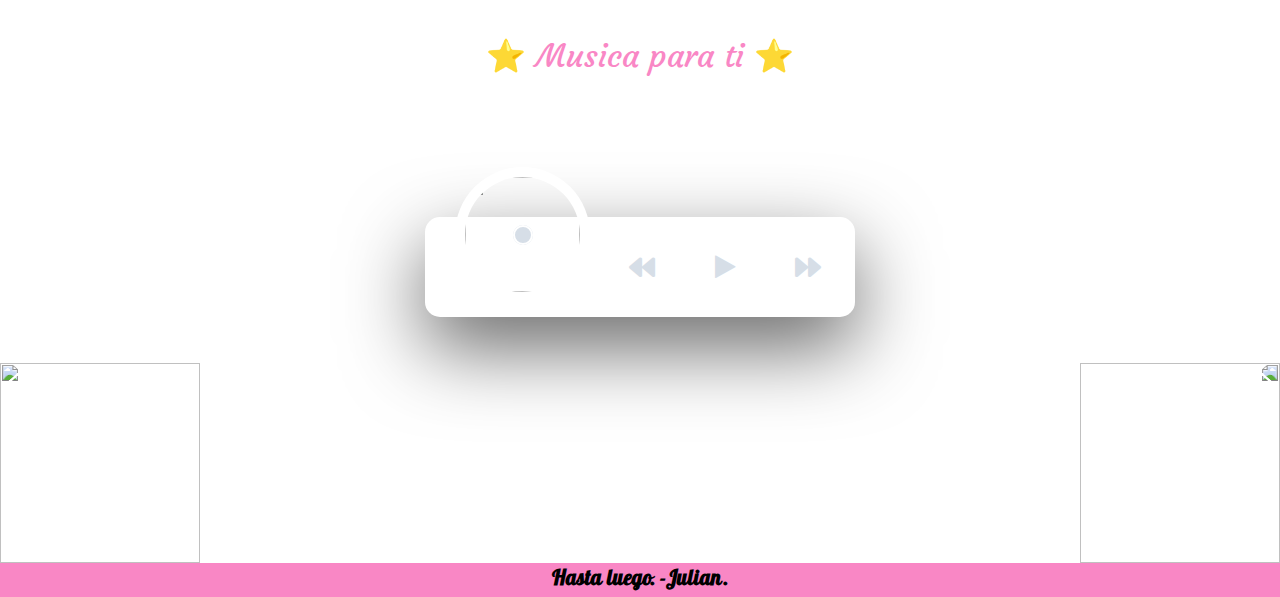
==== commit 9262cb65: "Update index.html" ====
--- a/index.html
+++ b/index.html
@@ -26,32 +26,26 @@
                 Hola, María 
                 <br><br>
                 Te escribo esta carta para expresar todo lo que te quise. Quiero que sepas que eras una persona a
-                la que le tenia mucho cariño confianza y un gran aprecio. Te quise con todo mi corazón pero las 
+                la que le tenia mucho cariño, confianza y un gran aprecio. Te quise con todo mi corazón pero las 
                 cosas nunca fueron como las planee.
                 <br><br>
                 Digimos cosas e hicimos cosas, buenas y malas, quizas pienes que fue lo que dijiste y no puedes estar
                 mas equivocada, fue la forma en que lo hiciste... Me mentiste, y yo confie en ti hasta el último 
                 segundo. 
                 <br><br>
-                Ahora tienes a una personita que hara con gustó todo lo que llegue a hacer por ti, y esta vez tu al el
-                si le podras corresponder como se debe, algo que siempre quise tener contigo, pese a lo mucho que me 
+                Ahora tienes a una personita que hara con gustó todo lo que yo llegue a hacer por ti, y esta vez tu al el
+                si le podras corresponder como se debe como siempre quise que pasara contigo. Pese a lo mucho que me 
                 esforcé, y todo lo que hice, no fue suficiente para importarte en lo mas mínimo.
-
-
                 <br><br>
-                Ahora tienes a quien querer y quien te quiera, y me alegro de eso, enserio lo hago.
+                Tienes a quien querer y quien te quiera, y me alegro de eso, enserio lo hago.
                 <br><br>
                 Comprendo que no se puede forzar el amor y que cada persona tiene sus propios sentimientos y emociones.
                 Entiendo que tú tienes el derecho de elegir con quién quieres estar y compartir tu vida. Pero no fue la
-                mejor manera de llevar la situación, pense a lo que te suplique que no hicieras para no sentir
+                mejor manera de llevar la situación, pese a lo que te suplique que no hicieras para no sentir
                 tanto dolor, lo hiciste.
-   
                 <br><br>
                 Quiero que sepas que no te guardo ningun rencor, y lo que me importa es que seas feliz con quien quieras
                 ser feliz, hasta otra ocasión.
-                
-              
-
             </p>
         </div>
 
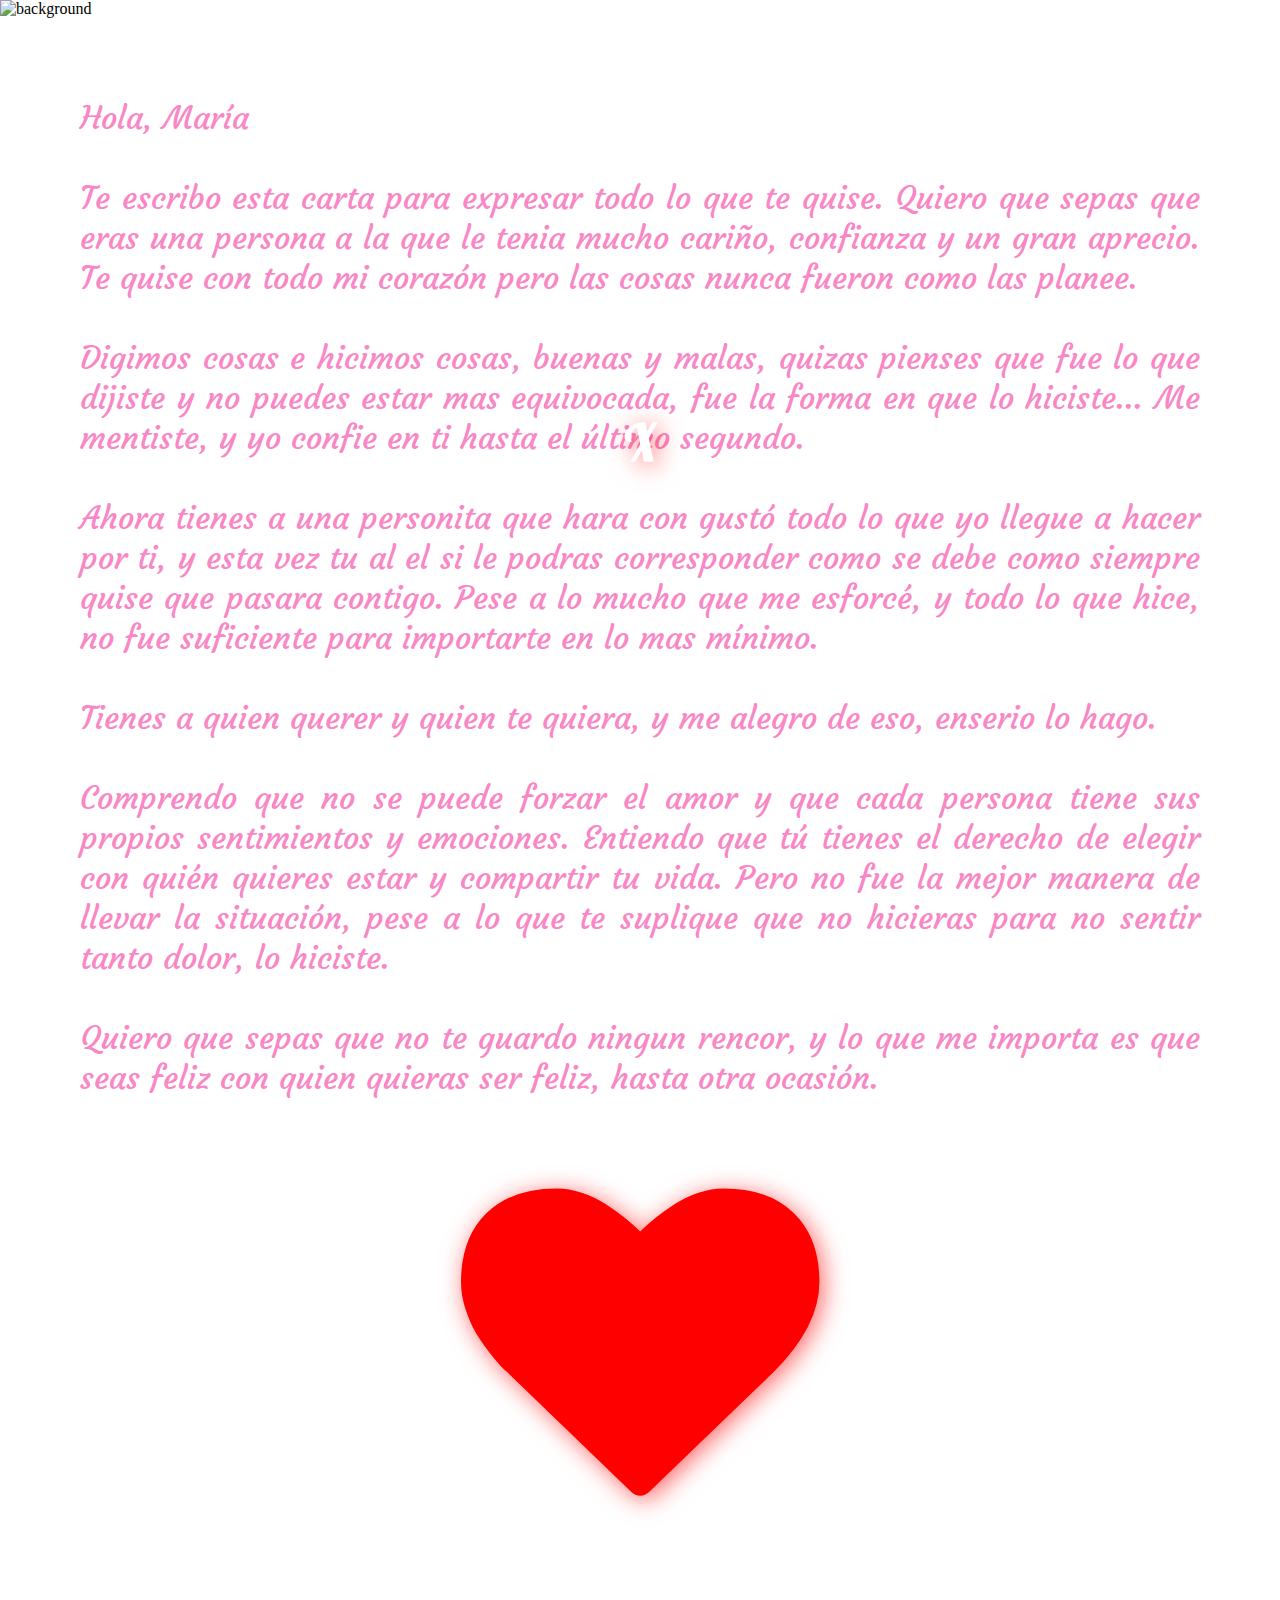
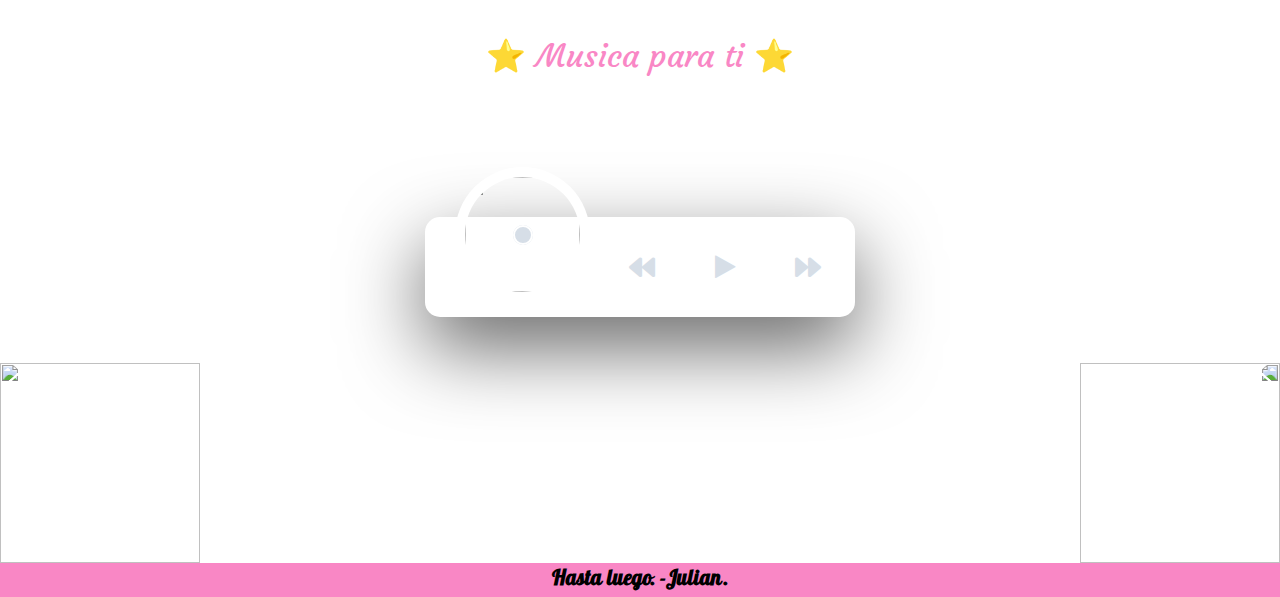
==== commit 06c8e27a: "Final" ====
--- a/index.html
+++ b/index.html
@@ -29,7 +29,7 @@
                 la que le tenia mucho cariño, confianza y un gran aprecio. Te quise con todo mi corazón pero las 
                 cosas nunca fueron como las planee.
                 <br><br>
-                Digimos cosas e hicimos cosas, buenas y malas, quizas pienes que fue lo que dijiste y no puedes estar
+                Digimos cosas e hicimos cosas, buenas y malas, quizas pienses que fue lo que dijiste y no puedes estar
                 mas equivocada, fue la forma en que lo hiciste... Me mentiste, y yo confie en ti hasta el último 
                 segundo. 
                 <br><br>
